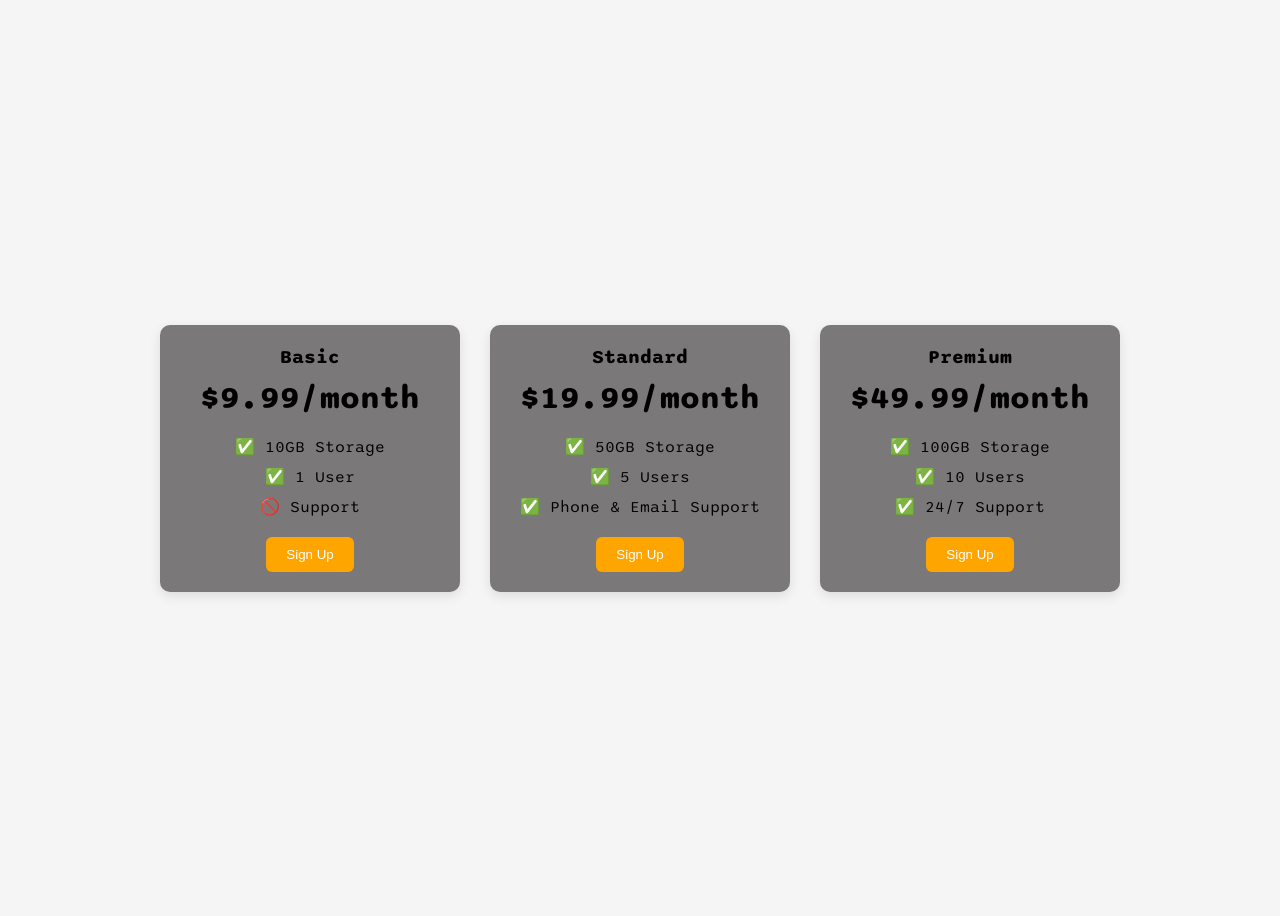
==== 9.4+Flexbox+Pricing+Table+Project/index.html @ 58158f6f "Flexbox Table" ====
<!DOCTYPE html>
<html>
  <head>
    <title>Flexbox Pricing Table</title>
    <link rel="preconnect" href="https://fonts.googleapis.com" />
    <link rel="preconnect" href="https://fonts.gstatic.com" crossorigin />
    <link
      href="https://fonts.googleapis.com/css2?family=Sono:wght@400;700&display=swap"
      rel="stylesheet"
    />
    <style>
      body {
  font-family: "Sono", sans-serif;
  background-color: #f5f5f5;
}

/* MAIN CONTAINER */
.pricing-container {
  display: flex;                 /* 🔑 FLEXBOX */
  justify-content: center;       /* center horizontally */
  align-items: center;
  gap: 30px;                     /* space between cards */
  height: 100vh;
}

/* EACH PRICING CARD */
.pricing-plan {
  background-color: rgb(122, 120, 120);
  border-radius: 10px;
  padding: 20px;
  width: 260px;
  text-align: center;
  box-shadow: 0 4px 12px rgba(0, 0, 0, 0.1);
}

/* TITLE */
.plan-title {
  font-size: 1.2rem;
  font-weight: bold;
}

/* PRICE */
.plan-price {
  font-size: 2rem;
  font-weight: bold;
  margin: 10px 0;
}

/* FEATURES */
.plan-features {
  list-style: none;
  padding: 0;
  margin: 20px 0;
}

.plan-features li {
  margin-bottom: 10px;
}

/* BUTTON */
.plan-button {
  background-color: orange;
  color: white;
  border: none;
  padding: 10px 20px;
  border-radius: 6px;
  cursor: pointer;
}

/* RESPONSIVE (STACK ON SMALL SCREENS) */
@media (max-width: 1250px) {
  .pricing-container {
    flex-direction: column;
    height: auto;
  }
}
      
      
    </style>
  </head>

  <body>
    <div class="pricing-container">
      <div class="pricing-plan">
        <div class="plan-title">Basic</div>
        <div class="plan-price">$9.99/month</div>
        <ul class="plan-features">
          <li>✅ 10GB Storage</li>
          <li>✅ 1 User</li>
          <li>🚫 Support</li>
        </ul>
        <button class="plan-button">Sign Up</button>
      </div>
      <div class="pricing-plan">
        <div class="plan-title">Standard</div>
        <div class="plan-price">$19.99/month</div>
        <ul class="plan-features">
          <li>✅ 50GB Storage</li>
          <li>✅ 5 Users</li>
          <li>✅ Phone &amp; Email Support</li>
        </ul>
        <button class="plan-button">Sign Up</button>
      </div>
      <div class="pricing-plan">
        <div class="plan-title">Premium</div>
        <div class="plan-price">$49.99/month</div>
        <ul class="plan-features">
          <li>✅ 100GB Storage</li>
          <li>✅ 10 Users</li>
          <li>✅ 24/7 Support</li>
        </ul>
        <button class="plan-button">Sign Up</button>
      </div>
    </div>
  </body>
</html>
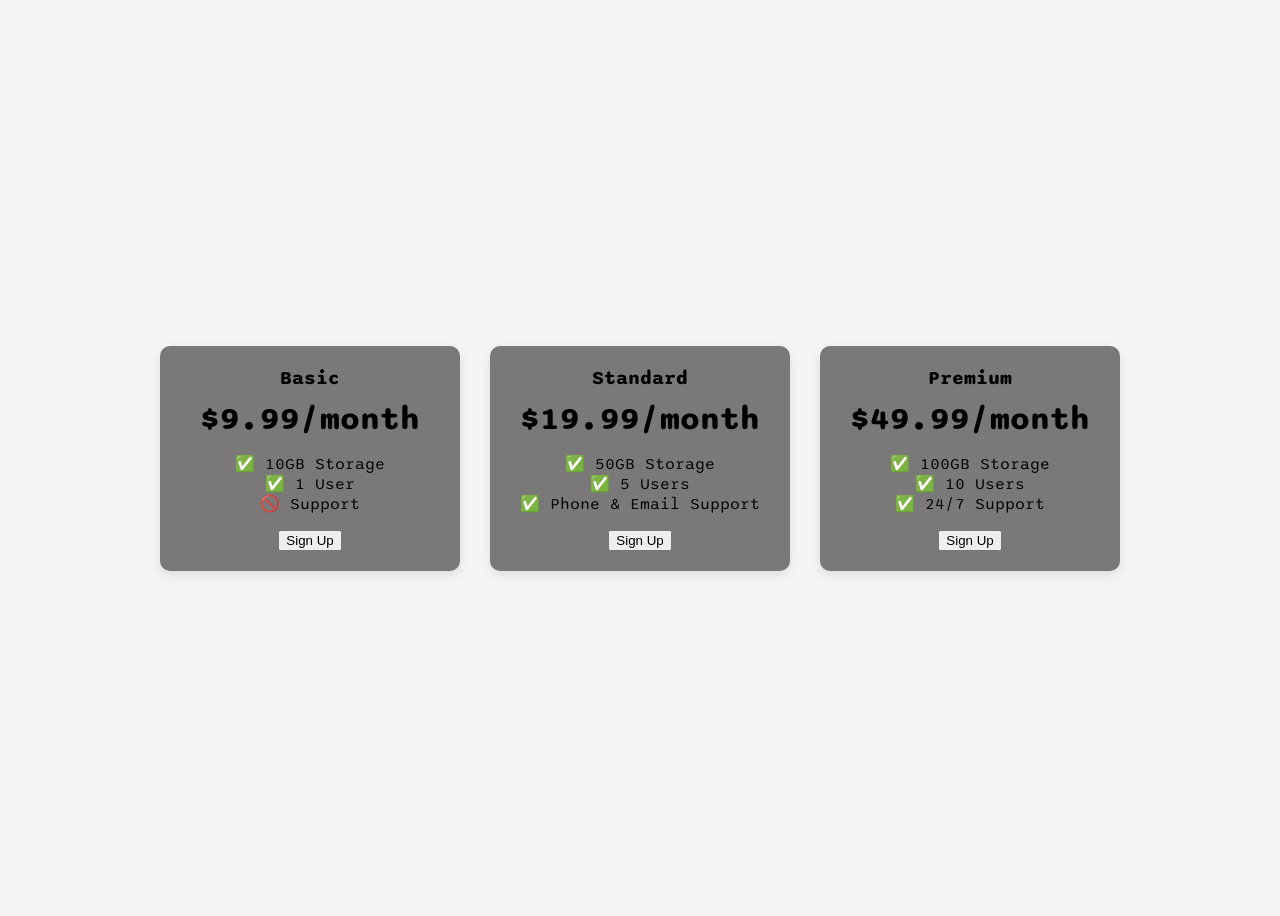
==== commit efc7ad87: "Navbar" ====
--- a/9.4+Flexbox+Pricing+Table+Project/index.html
+++ b/9.4+Flexbox+Pricing+Table+Project/index.html
@@ -17,7 +17,7 @@
 /* MAIN CONTAINER */
 .pricing-container {
   display: flex;                 /* 🔑 FLEXBOX */
-  justify-content: center;       /* center horizontally */
+    justify-content: center;       /* center horizontally */
   align-items: center;
   gap: 30px;                     /* space between cards */
   height: 100vh;
@@ -50,9 +50,7 @@
 .plan-features {
   list-style: none;
   padding: 0;
-  margin: 20px 0;
-}
-
+ /,8mnbvcsgtqeQA
 .plan-features li {
   margin-bottom: 10px;
 }
